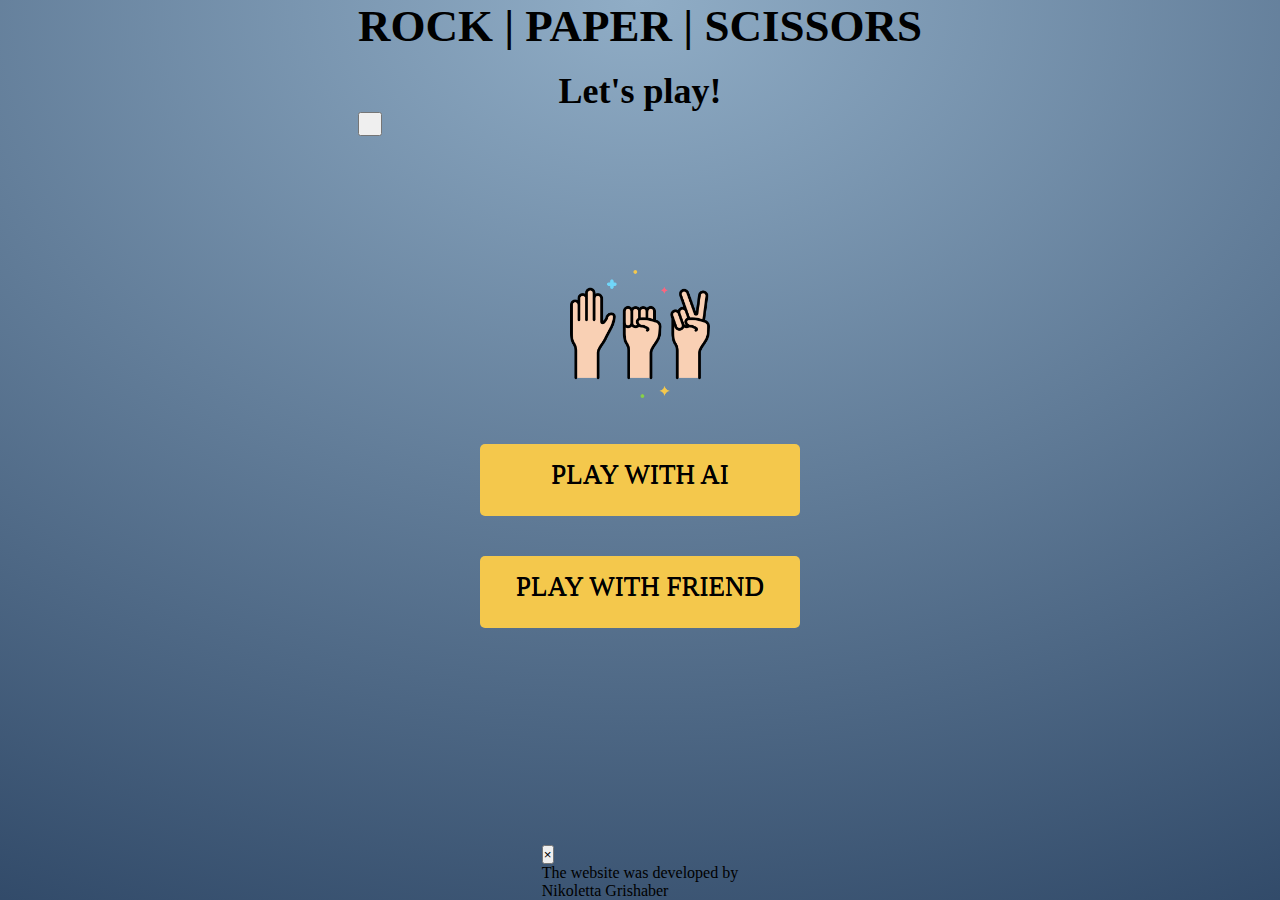
==== index.html @ b8069743 "Add button and modal" ====
<!DOCTYPE html>
<html lang="en">

<head>
  <meta charset="UTF-8">
  <meta name="viewport" content="width=device-width, initial-scale=1.0">
  <meta name="description" content="Rock, Paper, Scissors is a game">
  <meta name="keywords" content="game, rock, paper, scissors, choose, win, loose">
  <meta name="author" content="Nikoletta Grishaber">
  <link rel="stylesheet" href="assets/css/style.css">
  <link rel="stylesheet" href="https://cdnjs.cloudflare.com/ajax/libs/font-awesome/6.4.0/css/all.min.css"
    integrity="sha512-iecdLmaskl7CVkqkXNQ/ZH/XLlvWZOJyj7Yy7tcenmpD1ypASozpmT/E0iPtmFIB46ZmdtAc9eNBvH0H/ZpiBw=="
    crossorigin="anonymous" referrerpolicy="no-referrer" />
  <link rel="icon" type="image/png" sizes="32x32" href="./images/favicon-32x32.png">
  <title>Rock, Paper, Scissors Game</title>
</head>

<body>
  <!--Header of the Menu-->
  <header class="menu_header">
    <h1 class="menu_title">Rock | Paper | Scissors</h1>
    <h2 class="menu_message">Let's play!</h2>
    <div class="info_button">
      <button class="btn_instruction" aria-label="go to info modal"><i class="fa-solid fa-info"></i></button>
    </div>
  </header>
  <!--Main Menu-->
  <main class="menu_main">
    <div id="menu">
      <img class="menu_image" src="assets/images/rock-paper-scissors.png">
      <div class="hover menu_play_alone">
        <a href="with-computer.html" aria-label="go play with AI" class="menu__link">Play with AI</a>
      </div>
      <div class="hover smenu_play_with_friend">
        <a href="with-friend.html" aria-label="go play with friend" class="menu__link">Play with friend</a>
      </div>
    </div>
  </main>

  <aside class="modal modal-hidden" id="modal">
    <button class="close-modal" id="close-modal">&times;</button>
    <div class="modal_contact">
      <div class="contact_main">
        <div class="contact_title">
          The website was developed by</div>
        <div class="contact_name">Nikoletta Grishaber</div>
      </div>
      <div class="contact_github contact_icons"><a href="" target="_blank" rel="noopener"
          aria-label="Visit my github page"><i class="fab fa-github-square icon__contact"></i></a></div>
      <div class="contact_linkedin contact_icons"><a href="" target="_blank" rel="noopener"
          aria-label="Visit my linkedin page"><i class="fab fa-linkedin icon_contact"></i></a></div>
    </div>
  </aside>








  <script src="main.js"></script>
</body>

</html>
---- assets/css/style.css ----
/*------Global styles------*/
*,
*::before,
*::after {
    margin: 0;
    padding: 0;
    box-sizing: border-box;
}


/*------Styling Main Page------*/

.menu_image {
    width: 140px;
}

body {
    background: radial-gradient(134.34% 134.34% at 50% 0%,
            #90ADC6 0%,
            #1f3757 100%);
    min-height: 100vh;
    /*display: grid;
    grid-template-columns: 1fr 3fr 1fr;
    grid-template-rows: 1fr 5fr 1fr;
    font-family: monospace;*/
    display: flex;
    flex-direction: column;
    align-items: center;
    width: 100%;
}

main {
    flex: 1 0 auto;
    display: flex;
    flex-direction: column;
    align-items: center;
    width: 100%;
}

/*----Header---*/
.menu_header {
    grid-column: 1/4;
    grid-row: 1/2;
    justify-self: center;
    align-self: center;
}

.menu_title {
    font-size: 5vh;
    text-align: center;
    text-transform: uppercase;
}

.menu_message {
    text-align: center;
    padding-top: 2vh;
    font-size: 4vh;
}

/*---Menu Main---*/
.menu_main {
    grid-column: 1/4;
    grid-row: 2/4;
    justify-self: center;
    display: flex;
    align-content: center;
    flex-direction: column;
    justify-content: center;
    padding-bottom: 90px;
}

.menu_image {
    width: 140px;
    display: block;
    margin: 0 auto
}

.menu_play_alone,
.menu_play_with_friend {
    margin: 40px 0;
}

.menu_main a {
    transition-duration: 0.4s;
}

.menu_main a:hover {
    background-color: #333652;
    color: #fafafa;
}

.menu__link {
    display: inline-block;
    padding: 15px 20px;
    background-color: #f4c84c;
    width: 20rem;
    height: 8vh;
    color: black;
    text-shadow: 0px 1px 0px black;
    text-decoration: none;
    border-radius: 5px;
    text-align: center;
    font-size: 3vh;
    text-transform: uppercase;
}

/*<---Computer Page Styling--->*/
.header {
    grid-column: 1/4;
    grid-row: 1/2;
    display: grid;
    grid-template-columns: 1fr 3fr 1fr;
}

.btn_instruction {
    outline: none;
}

.btn_instruction {
    padding: 10px;
    display: flex;
    align-content: center;
    align-items: center;
    font-size: 3vh;
}

.button_instruction {
    grid-column: 3/4;
    justify-self: right;
    align-items: center;
    margin: 0.5rem 1rem;
}

.quit_button {
    padding-top: 0.5rem;
}

/*Styling Main wrapper*/
.main_wrapper {
    display: flex;
    flex-direction: column;
    align-items: center;
    width: 100%;
    background: radial-gradient(134.34% 134.34% at 50% 0%,
            #90ADC6 0%,
            #1f3757 100%);
}

.scoreboard {
    width: 100%;
    max-width: 700px;
    padding: 2em;
    height: 150px;
    border-radius: 15px;
    border: 1px solid white;
    display: flex;
    justify-content: space-between;
    align-items: center;
}

.title {
    padding-left: 30px;
    text-transform: uppercase;
}

.score {
    width: 150px;
    height: 114px;
    background-color: white;
    border: 1px solid white;
    border-radius: 8px;
    margin-right: 30px;
    display: flex;
    flex-direction: column;
    justify-content: center;
    align-items: center;
}

.score h1 {
    color: #565468;
    font-size: 56px;
}

.score p {
    color: black;
    font-size: 16px;
    letter-spacing: 2px;
    font-style: normal;
    line-height: 19px;
    text-align: left;
    font-weight: 800;
}

.hands {
    visibility: visible;
    opacity: 1;
    width: 100%;
    max-width: 476px;
    padding: 4em;
    display: flex;
    flex-direction: row;
    justify-content: center;
}

.hands .img {
    width: 200px;
    height: 200px;
    display: block;
}

.hand {
    margin-right: 20px;
}

.hands .hand_img {
    width: 220px;
}

.hands .hand {
    cursor: pointer;
    transition: all 0.27s;
}

.hands .hand:hover {
    transform: translate3d(0px, -8px, 0px);
}

.contest {
    display: none;
    margin-top: 50px;
    width: 900px;
}

.contest img {
    width: 275px;
    height: 275px;
}

.contest>div {
    flex: 1;
}

.contest h1 {
    color: white;
    font-size: 20px;
    margin-top: 20px;
    margin-bottom: 50px;
    text-align: center;
}

.contest .newGame {
    color: hsl(229, 25%, 31%);
    background-color: white;
    padding: 12px 24px;
    border-radius: 6px;
    cursor: pointer;
    transition: all 0.15s;
}

.newGame:hover {
    background: rgb(218, 218, 218);
    transform: translate3d(0px, -2px, 0px);
}

.contest .handImageContainer {
    display: flex;
    justify-content: center;
}

.referee {
    display: flex;
    flex-direction: column;
    justify-content: center;
    align-items: center;
}

.referee h1 {
    font-size: 45px;
    color: white;
}

.computerhand {
    display: flex;
    flex-direction: column;
}

/*---With Friend Page--*/

/* LAYOUT */
#main_friend {
    position: relative;
    width: 80rem;
    height: 35rem;
    background: radial-gradient(134.34% 134.34% at 50% 0%,
            #90ADC6 0%,
            #1f3757 100%);
    backdrop-filter: blur(200px);
    filter: blur();
    box-shadow: 0 3rem 5rem rgba(0, 0, 0, 0.25);
    border-radius: 9px;
    overflow: hidden;
    display: flex;
}

.player {
    flex: 50%;
    display: flex;
    flex-direction: column;
    align-items: center;
    transition: all 0.75s;
}

/* ELEMENTS */
.name {
    position: relative;
    font-size: 3rem;
    text-transform: uppercase;
    letter-spacing: 1px;
    word-spacing: 2px;
    font-weight: 300;
    margin-bottom: 1rem;
}

.hands_friend {
    width: 476px;
    height: 400px;
    margin-top: 100px;
    display: flex;
    flex-wrap: wrap;
    justify-content: center;
}

.hands_friend img {
    width: 150px;
    height: 150px;
    display: block;
}

.player--active {
    background-color: rgba(255, 255, 255, 0.4);
}

.player--active .name {
    font-weight: 700;
}

.player--active .score {
    font-weight: 400;
}

.player--active .current {
    opacity: 1;
}

.current {
    background-color: #c7365f;
    opacity: 0.8;
    border-radius: 9px;
    color: #fff;
    width: 65%;
    padding: 2rem;
    text-align: center;
    transition: all 0.75s;
}

.current-label {
    text-transform: uppercase;
    margin-bottom: 1rem;
    font-size: 1.7rem;
    color: #ddd;
}

.current-score {
    font-size: 3.5rem;
}

.player--winner {
    background-color: #2f2f2f;
}

.player--winner .name {
    font-weight: 700;
    color: #c7365f;
}

.hidden {
    display: none;
}
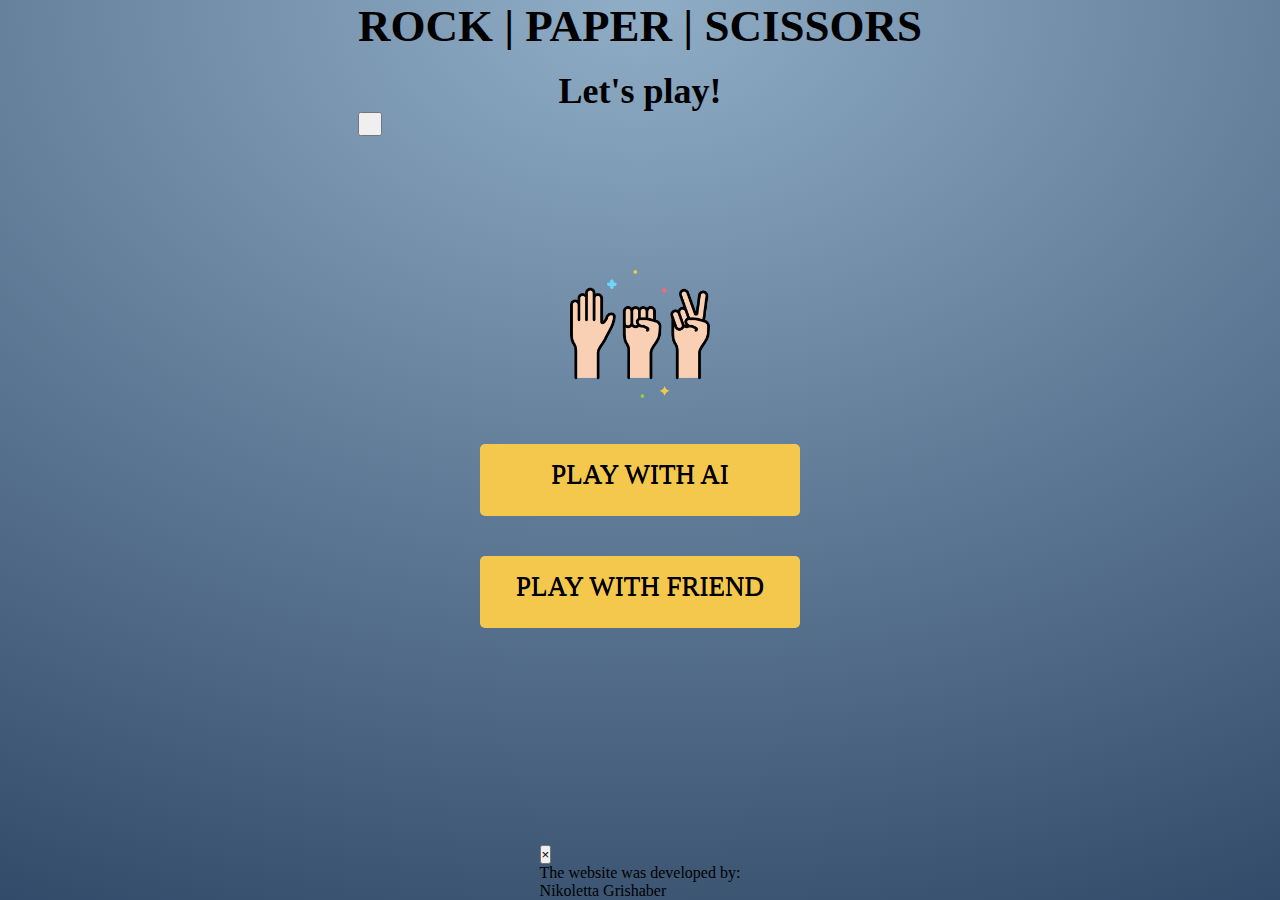
==== commit 5f2fdbdc: "Fix html structure" ====
--- a/index.html
+++ b/index.html
@@ -11,7 +11,6 @@
   <link rel="stylesheet" href="https://cdnjs.cloudflare.com/ajax/libs/font-awesome/6.4.0/css/all.min.css"
     integrity="sha512-iecdLmaskl7CVkqkXNQ/ZH/XLlvWZOJyj7Yy7tcenmpD1ypASozpmT/E0iPtmFIB46ZmdtAc9eNBvH0H/ZpiBw=="
     crossorigin="anonymous" referrerpolicy="no-referrer" />
-  <link rel="icon" type="image/png" sizes="32x32" href="./images/favicon-32x32.png">
   <title>Rock, Paper, Scissors Game</title>
 </head>
 
@@ -20,8 +19,10 @@
   <header class="menu_header">
     <h1 class="menu_title">Rock | Paper | Scissors</h1>
     <h2 class="menu_message">Let's play!</h2>
-    <div class="info_button">
-      <button class="btn_instruction" aria-label="go to info modal"><i class="fa-solid fa-info"></i></button>
+    <div class="info_modal" id="info_modal">
+      <button class="btn_instruction" aria-label="go to info modal">
+        <i class="fa-solid fa-info"></i>
+      </button>
     </div>
   </header>
   <!--Main Menu-->
@@ -36,30 +37,32 @@
       </div>
     </div>
   </main>
-
+  <!--Modal Window-->
   <aside class="modal modal-hidden" id="modal">
     <button class="close-modal" id="close-modal">&times;</button>
     <div class="modal_contact">
       <div class="contact_main">
         <div class="contact_title">
-          The website was developed by</div>
-        <div class="contact_name">Nikoletta Grishaber</div>
+          The website was developed by:</div>
+        <div class="contact_name">
+          Nikoletta Grishaber
+        </div>
       </div>
-      <div class="contact_github contact_icons"><a href="" target="_blank" rel="noopener"
-          aria-label="Visit my github page"><i class="fab fa-github-square icon__contact"></i></a></div>
-      <div class="contact_linkedin contact_icons"><a href="" target="_blank" rel="noopener"
-          aria-label="Visit my linkedin page"><i class="fab fa-linkedin icon_contact"></i></a></div>
+      <div class="contact_icons">
+        <a href="" target="_blank" rel="noopener" aria-label="Visit my github page">
+          <i class="fab fa-github-square icon_contact"></i>
+        </a>
+      </div>
+      <div class="contact_icons">
+        <a href="" target="_blank" rel="noopener" aria-label="Visit my linkedin page">
+          <i class="fab fa-linkedin icon_contact"></i>
+        </a>
+      </div>
     </div>
   </aside>
+  <div class="overlay overlay--hidden" id="overlay"></div>
 
-
-
-
-
-
-
-
-  <script src="main.js"></script>
+  <script src="assets/js/main.js"></script>
 </body>
 
 </html>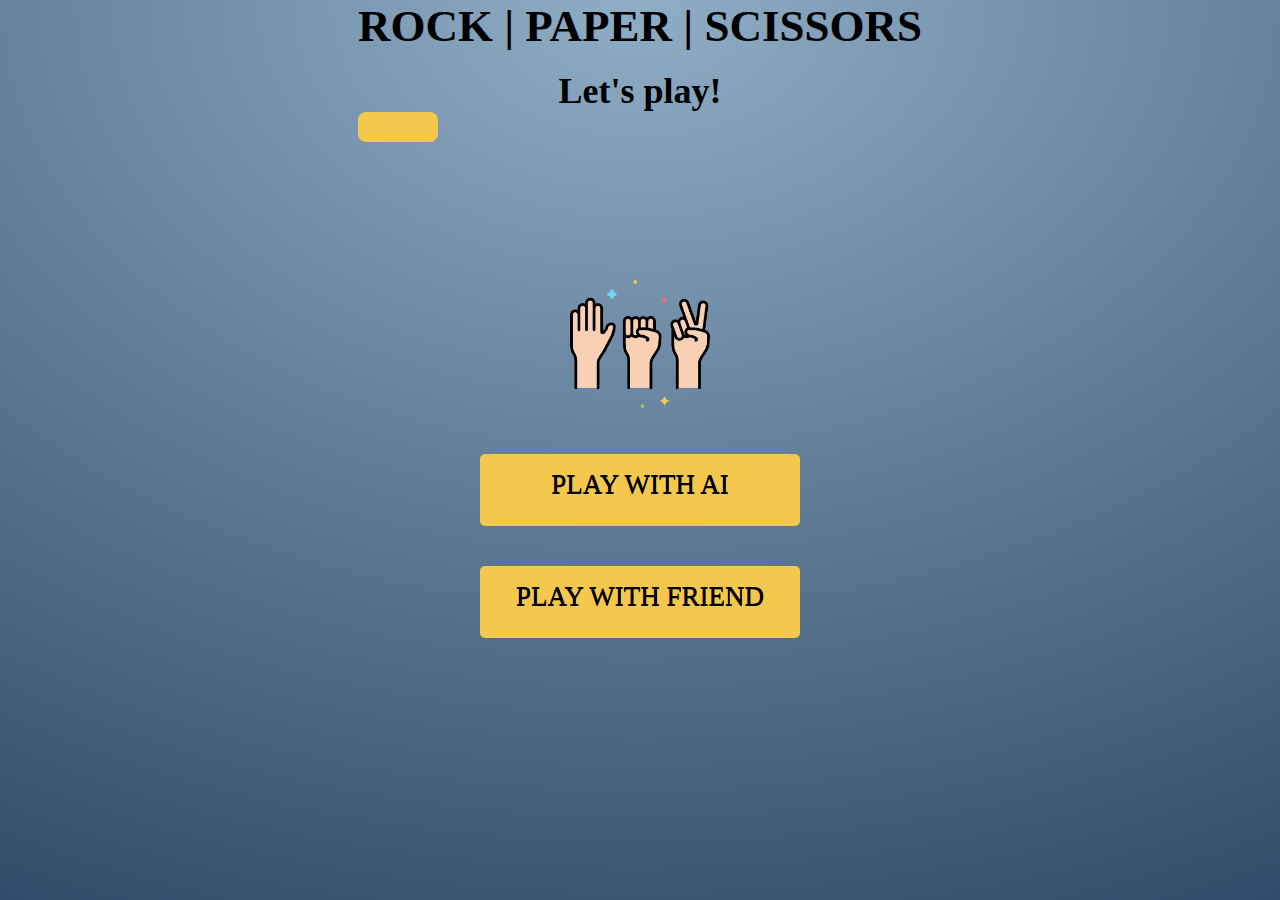
==== commit c5ddab3d: "Fix quit modal structure" ====
--- a/index.html
+++ b/index.html
@@ -29,11 +29,11 @@
   <main class="menu_main">
     <div id="menu">
       <img class="menu_image" src="assets/images/rock-paper-scissors.png">
-      <div class="hover menu_play_alone">
-        <a href="with-computer.html" aria-label="go play with AI" class="menu__link">Play with AI</a>
+      <div class="menu_play">
+        <a href="with-computer.html" aria-label="go play with AI" class="menu-link">Play with AI</a>
       </div>
-      <div class="hover smenu_play_with_friend">
-        <a href="with-friend.html" aria-label="go play with friend" class="menu__link">Play with friend</a>
+      <div class="menu_play">
+        <a href="with-friend.html" aria-label="go play with friend" class="menu-link">Play with friend</a>
       </div>
     </div>
   </main>
--- a/assets/css/style.css
+++ b/assets/css/style.css
@@ -19,10 +19,6 @@
             #90ADC6 0%,
             #1f3757 100%);
     min-height: 100vh;
-    /*display: grid;
-    grid-template-columns: 1fr 3fr 1fr;
-    grid-template-rows: 1fr 5fr 1fr;
-    font-family: monospace;*/
     display: flex;
     flex-direction: column;
     align-items: center;
@@ -37,7 +33,7 @@
     width: 100%;
 }
 
-/*----Header---*/
+/*-Header-*/
 .menu_header {
     grid-column: 1/4;
     grid-row: 1/2;
@@ -57,7 +53,7 @@
     font-size: 4vh;
 }
 
-/*---Menu Main---*/
+/*-Menu Main-*/
 .menu_main {
     grid-column: 1/4;
     grid-row: 2/4;
@@ -75,8 +71,7 @@
     margin: 0 auto
 }
 
-.menu_play_alone,
-.menu_play_with_friend {
+.menu_play {
     margin: 40px 0;
 }
 
@@ -89,7 +84,7 @@
     color: #fafafa;
 }
 
-.menu__link {
+.menu-link {
     display: inline-block;
     padding: 15px 20px;
     background-color: #f4c84c;
@@ -104,7 +99,93 @@
     text-transform: uppercase;
 }
 
+/*-Styling modal-*/
+.overlay {
+    height: 100vh;
+    width: 100vw;
+    position: absolute;
+    background-color: rgba(0, 0, 0, 0.6);
+    backdrop-filter: blur(5px);
+    z-index: 5;
+}
+
+.overlay--hidden {
+    display: none;
+}
+
+.modal {
+    z-index: 10;
+    display: flex;
+    justify-content: center;
+    align-items: center;
+    position: fixed;
+    top: 50%;
+    left: 50%;
+    transform: translate(-50%, -50%);
+    width: 30em;
+    height: 25rem;
+    border-radius: 8px;
+    box-shadow: 0 3rem 5rem rgba(0, 0, 0, 0.7);
+}
+
+.close-modal {
+    position: absolute;
+    top: 1rem;
+    right: 1.9rem;
+    font-size: 3rem;
+    cursor: pointer;
+    border: none;
+    background: none;
+
+}
+
+.modal-hidden {
+    display: none;
+}
+
+/*-Modal Info-*/
+.modal_contact {
+    display: flex;
+    flex-direction: column;
+    align-items: center;
+    justify-content: space-between;
+    padding: 20px;
+    border-radius: 8px;
+}
+
+.contact_main {
+    text-align: center;
+}
+
+.contact_title {
+    font-size: 2rem;
+    font-weight: bold;
+    color: #fafafa;
+}
+
+.contact_name {
+    font-size: 1.8rem;
+    color: #fafafa;
+    margin-top: 10px;
+}
+
+.contact_icons {
+    display: flex;
+}
+
+.contact_icons i:hover {
+    color: #fafafa;
+}
+
+.icon_contact {
+    color: lightskyblue;
+    font-size: 50px;
+    margin-top: 30px;
+}
+
 /*<---Computer Page Styling--->*/
+
+/*Header*/
 .header {
     grid-column: 1/4;
     grid-row: 1/2;
@@ -117,11 +198,22 @@
 }
 
 .btn_instruction {
-    padding: 10px;
+    padding: 15px;
     display: flex;
     align-content: center;
     align-items: center;
     font-size: 3vh;
+    background-color: #f4c84c;
+    border-radius: 8px;
+    border: none;
+    width: 5rem;
+    text-align: center;
+    transition-duration: 0.4s;
+}
+
+.btn_instruction:hover {
+    background-color: #333652;
+    color: #fafafa;
 }
 
 .button_instruction {
@@ -135,8 +227,29 @@
     padding-top: 0.5rem;
 }
 
-/*Styling Main wrapper*/
-.main_wrapper {
+/*Modal Styling*/
+.quit-question {
+    display: flex;
+    justify-content: space-around;
+    padding-top: 20px;
+}
+
+.quit-question a {
+    text-decoration: none;
+}
+
+.quit-question h3:hover {
+    color: #f4c84c;
+}
+
+.quit-container h2,
+.answer1 h3,
+.answer2 h3 {
+    color: #fafafa;
+}
+
+/*Styling Main Container*/
+.main_container {
     display: flex;
     flex-direction: column;
     align-items: center;
@@ -158,12 +271,8 @@
     align-items: center;
 }
 
-.title {
-    padding-left: 30px;
-    text-transform: uppercase;
-}
-
-.score {
+#score1,
+#score2 {
     width: 150px;
     height: 114px;
     background-color: white;
@@ -176,12 +285,14 @@
     align-items: center;
 }
 
-.score h1 {
+#score1 h1,
+#score2 h1 {
     color: #565468;
     font-size: 56px;
 }
 
-.score p {
+#score1 p,
+#score2 p {
     color: black;
     font-size: 16px;
     letter-spacing: 2px;
@@ -225,22 +336,31 @@
     transform: translate3d(0px, -8px, 0px);
 }
 
-.contest {
+.btn-hand {
+    border: none;
+    outline: none;
+    background: none;
+}
+
+/*Hidden results*/
+.results {
     display: none;
+    flex-direction: row;
+    justify-content: center;
     margin-top: 50px;
     width: 900px;
 }
 
-.contest img {
-    width: 275px;
-    height: 275px;
-}
-
-.contest>div {
+.results img {
+    width: 260px;
+    height: 260px;
+}
+
+.results>div {
     flex: 1;
 }
 
-.contest h1 {
+.results h1 {
     color: white;
     font-size: 20px;
     margin-top: 20px;
@@ -248,21 +368,21 @@
     text-align: center;
 }
 
-.contest .newGame {
-    color: hsl(229, 25%, 31%);
+.results .play-again {
+    color: black;
     background-color: white;
     padding: 12px 24px;
-    border-radius: 6px;
+    border-radius: 8px;
     cursor: pointer;
     transition: all 0.15s;
 }
 
-.newGame:hover {
+.play-again:hover {
     background: rgb(218, 218, 218);
     transform: translate3d(0px, -2px, 0px);
 }
 
-.contest .handImageContainer {
+.results .choice-hand {
     display: flex;
     justify-content: center;
 }
@@ -279,7 +399,7 @@
     color: white;
 }
 
-.computerhand {
+.computer-choice {
     display: flex;
     flex-direction: column;
 }
@@ -385,4 +505,31 @@
 
 .hidden {
     display: none;
+}
+
+/* Media for Tablets */
+@media (max-width: 771px) {
+    .hands {
+        display: flex;
+    }
+
+    .hands .img {
+        width: 130px;
+        height: 130px;
+        display: block;
+    }
+
+    .hands .hand_img {
+        width: 144px;
+    }
+}
+
+/*Media for mobile*/
+@media screen and (max-width: 414px) {
+    .hands {
+        display: flex;
+        flex-direction: column;
+        justify-content: center;
+        align-items: center;
+    }
 }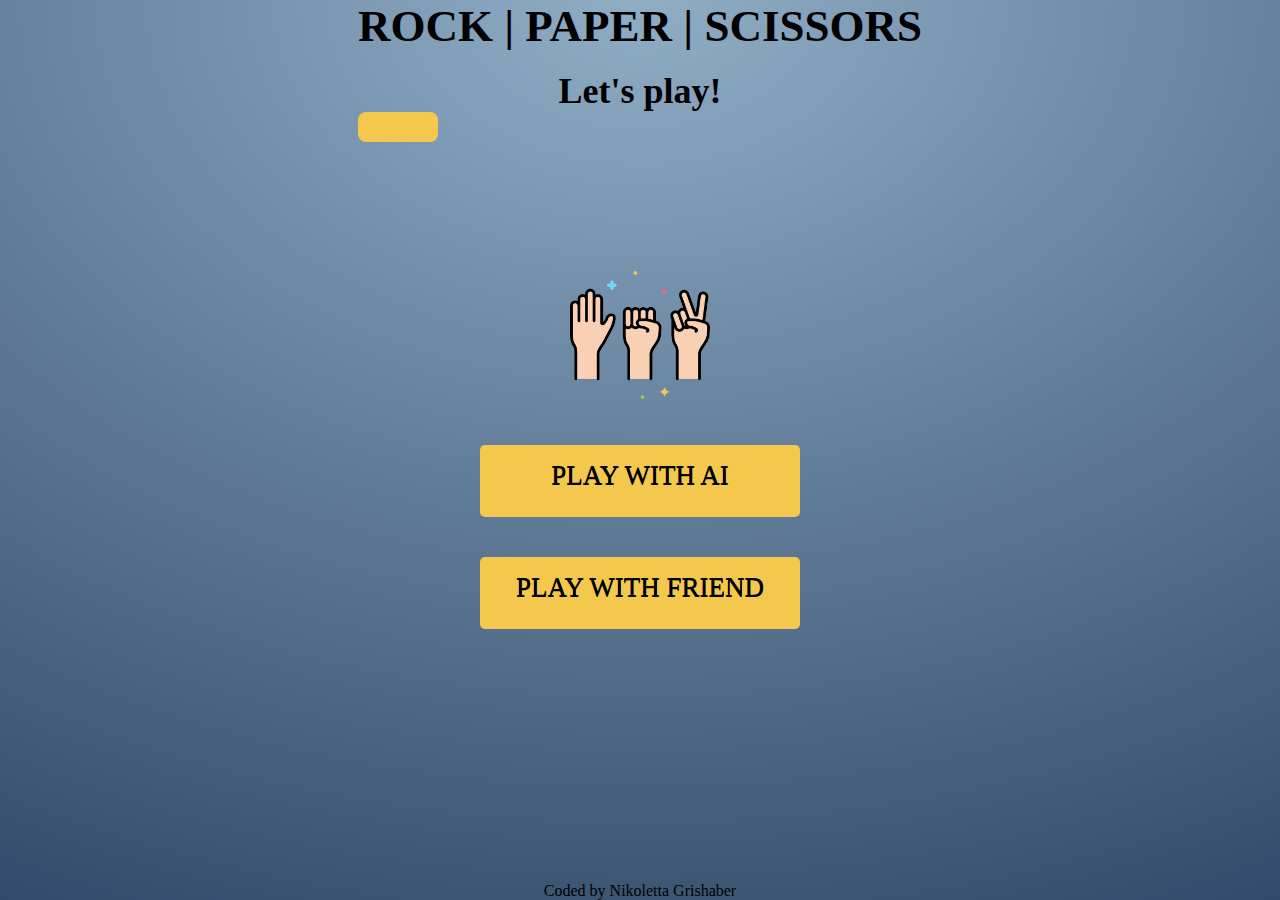
==== commit daf89a74: "Add missing footer" ====
--- a/index.html
+++ b/index.html
@@ -61,6 +61,9 @@
     </div>
   </aside>
   <div class="overlay overlay--hidden" id="overlay"></div>
+  <footer>
+    Coded by Nikoletta Grishaber
+  </footer>
 
   <script src="assets/js/main.js"></script>
 </body>
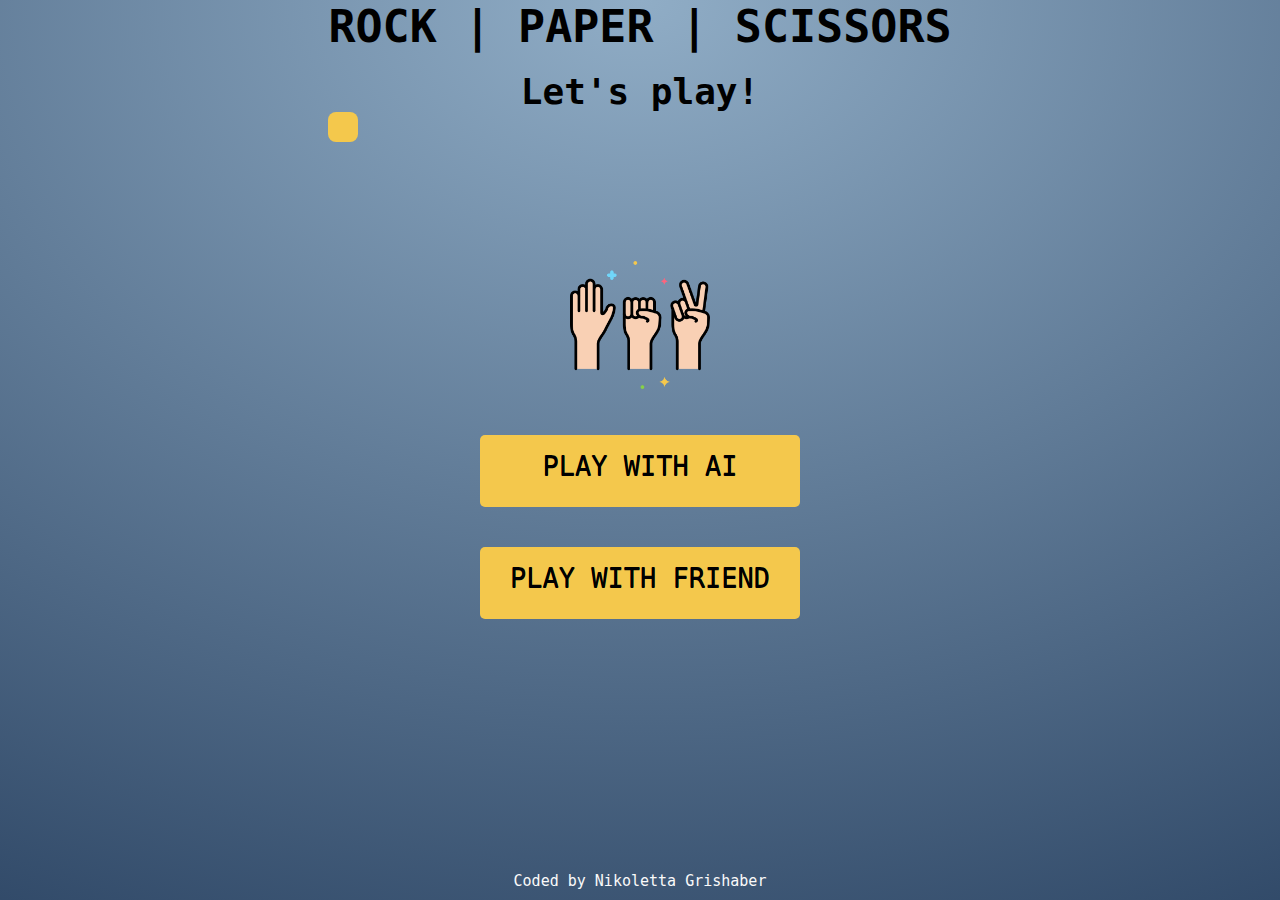
==== commit c8cbd745: "Add new class to button" ====
--- a/index.html
+++ b/index.html
@@ -20,7 +20,7 @@
     <h1 class="menu_title">Rock | Paper | Scissors</h1>
     <h2 class="menu_message">Let's play!</h2>
     <div class="info_modal" id="info_modal">
-      <button class="btn_instruction" aria-label="go to info modal">
+      <button class="btn_info" aria-label="go to info modal">
         <i class="fa-solid fa-info"></i>
       </button>
     </div>
--- a/assets/css/style.css
+++ b/assets/css/style.css
@@ -23,6 +23,7 @@
     flex-direction: column;
     align-items: center;
     width: 100%;
+    font-family: monospace;
 }
 
 main {
@@ -99,7 +100,7 @@
     text-transform: uppercase;
 }
 
-/*-Styling modal-*/
+/*Styling modal*/
 .overlay {
     height: 100vh;
     width: 100vw;
@@ -126,6 +127,7 @@
     height: 25rem;
     border-radius: 8px;
     box-shadow: 0 3rem 5rem rgba(0, 0, 0, 0.7);
+    background-color: #ddd;
 }
 
 .close-modal {
@@ -160,12 +162,12 @@
 .contact_title {
     font-size: 2rem;
     font-weight: bold;
-    color: #fafafa;
+    color: black;
 }
 
 .contact_name {
     font-size: 1.8rem;
-    color: #fafafa;
+    color: black;
     margin-top: 10px;
 }
 
@@ -174,11 +176,11 @@
 }
 
 .contact_icons i:hover {
-    color: #fafafa;
+    color: #90ADC6;
 }
 
 .icon_contact {
-    color: lightskyblue;
+    color: blue;
     font-size: 50px;
     margin-top: 30px;
 }
@@ -209,9 +211,26 @@
     width: 5rem;
     text-align: center;
     transition-duration: 0.4s;
-}
-
-.btn_instruction:hover {
+    cursor: pointer;
+}
+
+.btn_info {
+    padding: 15px;
+    display: flex;
+    align-content: center;
+    align-items: center;
+    font-size: 3vh;
+    background-color: #f4c84c;
+    border-radius: 8px;
+    border: none;
+    text-align: center;
+    transition-duration: 0.4s;
+    cursor: pointer;
+}
+
+
+.btn_instruction:hover,
+.btn_info:hover {
     background-color: #333652;
     color: #fafafa;
 }
@@ -402,6 +421,11 @@
 .computer-choice {
     display: flex;
     flex-direction: column;
+}
+
+.rule-image img {
+    width: 300px;
+    height: 300px;
 }
 
 /*---With Friend Page--*/
@@ -507,6 +531,13 @@
     display: none;
 }
 
+/*Footer*/
+footer {
+    color: #fafafa;
+    font-size: 15px;
+    padding: 10px;
+}
+
 /* Media for Tablets */
 @media (max-width: 771px) {
     .hands {
@@ -521,6 +552,23 @@
 
     .hands .hand_img {
         width: 144px;
+    }
+
+    .results {
+        width: 450px;
+    }
+
+    .results img {
+        width: 130px;
+        height: 130px;
+    }
+
+    .decision {
+        width: 100px;
+    }
+
+    .decision h1 {
+        font-size: 30px;
     }
 }
 
@@ -532,4 +580,17 @@
         justify-content: center;
         align-items: center;
     }
+
+    .results {
+        width: 400px;
+    }
+
+    #scissors {
+        margin-bottom: 9px;
+    }
+
+    .btn_instruction {
+        margin-left: 15px;
+    }
+
 }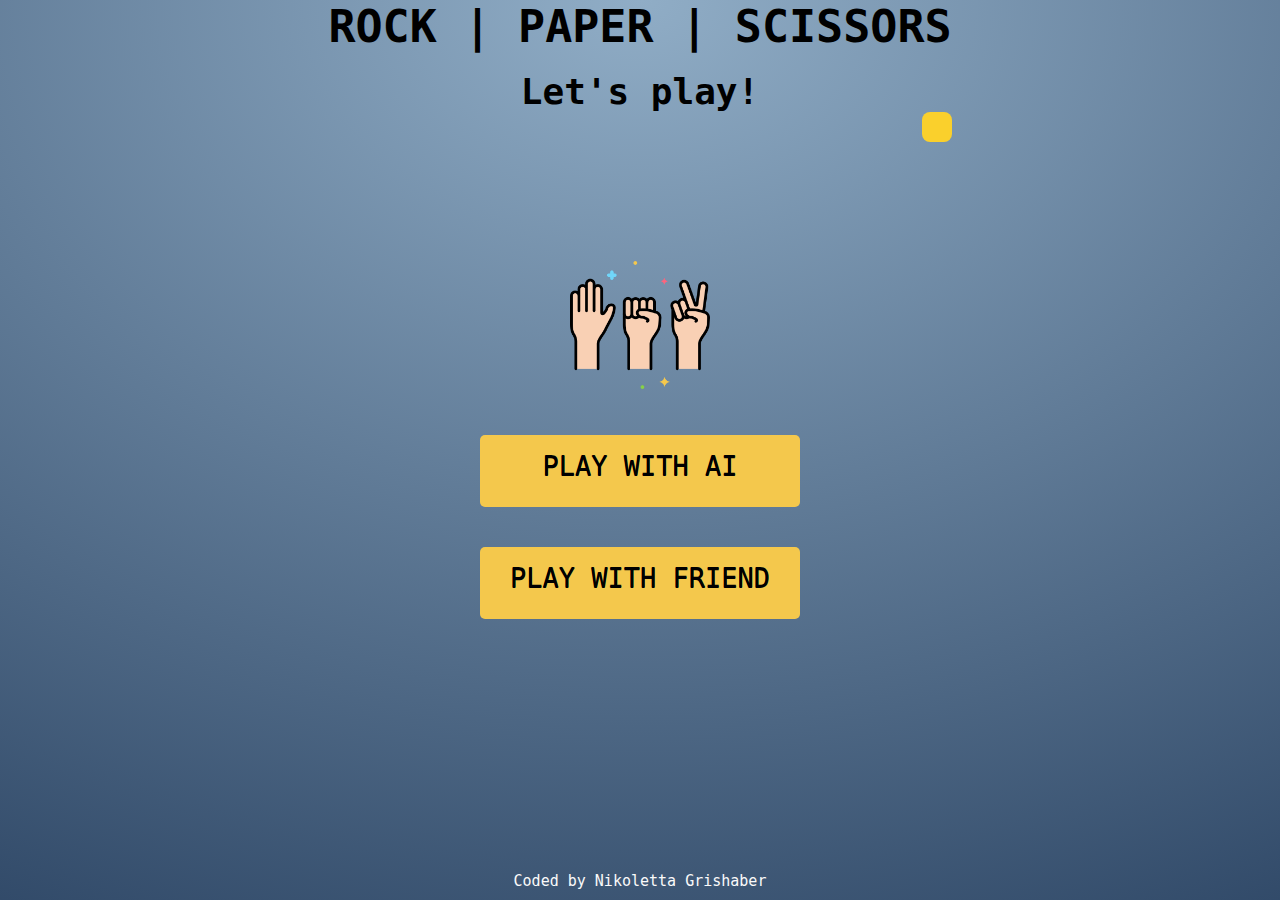
==== commit 3c4c52ec: "Remove tag slash" ====
--- a/index.html
+++ b/index.html
@@ -10,7 +10,7 @@
   <link rel="stylesheet" href="assets/css/style.css">
   <link rel="stylesheet" href="https://cdnjs.cloudflare.com/ajax/libs/font-awesome/6.4.0/css/all.min.css"
     integrity="sha512-iecdLmaskl7CVkqkXNQ/ZH/XLlvWZOJyj7Yy7tcenmpD1ypASozpmT/E0iPtmFIB46ZmdtAc9eNBvH0H/ZpiBw=="
-    crossorigin="anonymous" referrerpolicy="no-referrer" />
+    crossorigin="anonymous" referrerpolicy="no-referrer">
   <title>Rock, Paper, Scissors Game</title>
 </head>
 
@@ -20,7 +20,7 @@
     <h1 class="menu_title">Rock | Paper | Scissors</h1>
     <h2 class="menu_message">Let's play!</h2>
     <div class="info_modal" id="info_modal">
-      <button class="btn_info" aria-label="go to info modal">
+      <button class="btn_info">
         <i class="fa-solid fa-info"></i>
       </button>
     </div>
@@ -28,7 +28,7 @@
   <!--Main Menu-->
   <main class="menu_main">
     <div id="menu">
-      <img class="menu_image" src="assets/images/rock-paper-scissors.png">
+      <img class="menu_image" src="assets/images/rock-paper-scissors.png" alt="rock,paper,scissors image">
       <div class="menu_play">
         <a href="with-computer.html" aria-label="go play with AI" class="menu-link">Play with AI</a>
       </div>
@@ -49,12 +49,13 @@
         </div>
       </div>
       <div class="contact_icons">
-        <a href="" target="_blank" rel="noopener" aria-label="Visit my github page">
+        <a href="https://github.com/NikolettaGr" target="_blank" rel="noopener" aria-label="Visit my github page">
           <i class="fab fa-github-square icon_contact"></i>
         </a>
       </div>
       <div class="contact_icons">
-        <a href="" target="_blank" rel="noopener" aria-label="Visit my linkedin page">
+        <a href="https://www.linkedin.com/in/nikoletta-grishaber-24710a238/" target="_blank" rel="noopener"
+          aria-label="Visit my linkedin page">
           <i class="fab fa-linkedin icon_contact"></i>
         </a>
       </div>
--- a/assets/css/style.css
+++ b/assets/css/style.css
@@ -1,4 +1,4 @@
-/*------Global styles------*/
+/*-----> Global styles <-----*/
 *,
 *::before,
 *::after {
@@ -7,8 +7,7 @@
     box-sizing: border-box;
 }
 
-
-/*------Styling Main Page------*/
+/*-----> Styling Main Page <-----*/
 
 .menu_image {
     width: 140px;
@@ -34,7 +33,7 @@
     width: 100%;
 }
 
-/*-Header-*/
+/*Header*/
 .menu_header {
     grid-column: 1/4;
     grid-row: 1/2;
@@ -54,7 +53,11 @@
     font-size: 4vh;
 }
 
-/*-Menu Main-*/
+.info_modal {
+    float: right;
+}
+
+/*Menu Main*/
 .menu_main {
     grid-column: 1/4;
     grid-row: 2/4;
@@ -123,7 +126,8 @@
     top: 50%;
     left: 50%;
     transform: translate(-50%, -50%);
-    width: 30em;
+    max-width: 30rem;
+    min-width: 50%;
     height: 25rem;
     border-radius: 8px;
     box-shadow: 0 3rem 5rem rgba(0, 0, 0, 0.7);
@@ -138,14 +142,13 @@
     cursor: pointer;
     border: none;
     background: none;
-
 }
 
 .modal-hidden {
     display: none;
 }
 
-/*-Modal Info-*/
+/*Modal Info*/
 .modal_contact {
     display: flex;
     flex-direction: column;
@@ -185,7 +188,7 @@
     margin-top: 30px;
 }
 
-/*<---Computer Page Styling--->*/
+/*----> Styling "with-computer" page <----*/
 
 /*Header*/
 .header {
@@ -205,10 +208,9 @@
     align-content: center;
     align-items: center;
     font-size: 3vh;
-    background-color: #f4c84c;
+    background-color: #fad02c;
     border-radius: 8px;
     border: none;
-    width: 5rem;
     text-align: center;
     transition-duration: 0.4s;
     cursor: pointer;
@@ -220,14 +222,13 @@
     align-content: center;
     align-items: center;
     font-size: 3vh;
-    background-color: #f4c84c;
+    background-color: #fad02c;
     border-radius: 8px;
     border: none;
     text-align: center;
     transition-duration: 0.4s;
     cursor: pointer;
 }
-
 
 .btn_instruction:hover,
 .btn_info:hover {
@@ -244,6 +245,7 @@
 
 .quit_button {
     padding-top: 0.5rem;
+    margin-left: 15px;
 }
 
 /*Modal Styling*/
@@ -258,13 +260,14 @@
 }
 
 .quit-question h3:hover {
-    color: #f4c84c;
+    color: #fad02c;
 }
 
 .quit-container h2,
 .answer1 h3,
 .answer2 h3 {
-    color: #fafafa;
+    color: black;
+    font-size: 30px;
 }
 
 /*Styling Main Container*/
@@ -297,7 +300,6 @@
     background-color: white;
     border: 1px solid white;
     border-radius: 8px;
-    margin-right: 30px;
     display: flex;
     flex-direction: column;
     justify-content: center;
@@ -342,10 +344,6 @@
     margin-right: 20px;
 }
 
-.hands .hand_img {
-    width: 220px;
-}
-
 .hands .hand {
     cursor: pointer;
     transition: all 0.27s;
@@ -394,6 +392,8 @@
     border-radius: 8px;
     cursor: pointer;
     transition: all 0.15s;
+    text-align: center;
+    font: 30px;
 }
 
 .play-again:hover {
@@ -428,24 +428,14 @@
     height: 300px;
 }
 
-/*---With Friend Page--*/
-
-/* LAYOUT */
-#main_friend {
-    position: relative;
-    width: 80rem;
-    height: 35rem;
-    background: radial-gradient(134.34% 134.34% at 50% 0%,
-            #90ADC6 0%,
-            #1f3757 100%);
-    backdrop-filter: blur(200px);
-    filter: blur();
-    box-shadow: 0 3rem 5rem rgba(0, 0, 0, 0.25);
-    border-radius: 9px;
-    overflow: hidden;
-    display: flex;
-}
-
+.waiting-text {
+    font-size: 2em;
+    color: #f4c84c;
+    text-align: center;
+    padding: 20px;
+}
+
+/*----> Styling With-friend Page <----*/
 .player {
     flex: 50%;
     display: flex;
@@ -454,92 +444,71 @@
     transition: all 0.75s;
 }
 
-/* ELEMENTS */
+.hands_friend {
+    display: flex;
+    flex-direction: row;
+}
+
+.hands_friend img {
+    width: 200px;
+    height: 200px;
+    display: block;
+}
+
+.hand {
+    margin-right: 20px;
+}
+
+.hands_friend .hand {
+    cursor: pointer;
+    transition: all 0.27s;
+}
+
+.hands_friend .hand:hover {
+    transform: translate3d(0px, -8px, 0px);
+}
+
+.player {
+    padding-bottom: 30px;
+}
+
+.player h2 {
+    font-size: 2rem;
+}
+
 .name {
-    position: relative;
-    font-size: 3rem;
-    text-transform: uppercase;
-    letter-spacing: 1px;
-    word-spacing: 2px;
-    font-weight: 300;
-    margin-bottom: 1rem;
-}
-
-.hands_friend {
-    width: 476px;
-    height: 400px;
-    margin-top: 100px;
-    display: flex;
-    flex-wrap: wrap;
-    justify-content: center;
-}
-
-.hands_friend img {
-    width: 150px;
-    height: 150px;
-    display: block;
-}
-
-.player--active {
-    background-color: rgba(255, 255, 255, 0.4);
-}
-
-.player--active .name {
-    font-weight: 700;
-}
-
-.player--active .score {
-    font-weight: 400;
-}
-
-.player--active .current {
-    opacity: 1;
-}
-
-.current {
-    background-color: #c7365f;
-    opacity: 0.8;
-    border-radius: 9px;
-    color: #fff;
-    width: 65%;
-    padding: 2rem;
-    text-align: center;
-    transition: all 0.75s;
-}
-
-.current-label {
-    text-transform: uppercase;
-    margin-bottom: 1rem;
-    font-size: 1.7rem;
-    color: #ddd;
-}
-
-.current-score {
-    font-size: 3.5rem;
-}
-
-.player--winner {
-    background-color: #2f2f2f;
-}
-
-.player--winner .name {
-    font-weight: 700;
-    color: #c7365f;
+    padding-bottom: 10px;
+    padding-top: 10px;
+    text-align: center;
+    font-size: 2rem;
 }
 
 .hidden {
     display: none;
 }
 
-/*Footer*/
+/*----> Footer <----*/
 footer {
     color: #fafafa;
     font-size: 15px;
     padding: 10px;
 }
 
-/* Media for Tablets */
-@media (max-width: 771px) {
+/*----> Media Queries <----*/
+
+/*--Media for with-computer page--*/
+
+/*Media for tablets*/
+@media (max-width: 880px) {
+
+    .quit-container h2 {
+        margin-left: 15px;
+    }
+
+    .contact_title {
+        font-size: 1.5rem;
+    }
+
     .hands {
         display: flex;
     }
@@ -556,6 +525,8 @@
 
     .results {
         width: 450px;
+        display: flex;
+        flex-direction: column;
     }
 
     .results img {
@@ -563,34 +534,66 @@
         height: 130px;
     }
 
-    .decision {
-        width: 100px;
-    }
-
     .decision h1 {
         font-size: 30px;
-    }
-}
-
-/*Media for mobile*/
-@media screen and (max-width: 414px) {
-    .hands {
-        display: flex;
-        flex-direction: column;
-        justify-content: center;
-        align-items: center;
-    }
-
-    .results {
-        width: 400px;
-    }
-
-    #scissors {
-        margin-bottom: 9px;
-    }
-
-    .btn_instruction {
-        margin-left: 15px;
-    }
-
+        text-align: center;
+    }
+
+    /*Media for mobile*/
+    @media screen and (max-width: 414px) {
+
+        .contact_title {
+            font-size: 1rem;
+        }
+
+        .hands {
+            display: flex;
+            flex-direction: column;
+            justify-content: center;
+            align-items: center;
+        }
+
+        .results {
+            width: 400px;
+        }
+
+        #scissors {
+            margin-bottom: 9px;
+        }
+
+        .btn_instruction {
+            margin-left: 15px;
+        }
+
+        .decision h1 {
+            text-align: center;
+        }
+    }
+
+    /*--Media for with-friend page--*/
+
+    /* Media for tablets */
+    @media (max-width: 880px) {
+        .player img {
+            width: 130px;
+            height: 130px;
+            display: block;
+        }
+    }
+
+    /*Media for mobile*/
+    @media screen and (max-width: 414px) {
+        .hand {
+            margin: 0px
+        }
+
+        main {
+            flex: none;
+        }
+
+        .quit-container h2 {
+            font-size: 1.5rem;
+            text-align: center;
+        }
+    }
 }